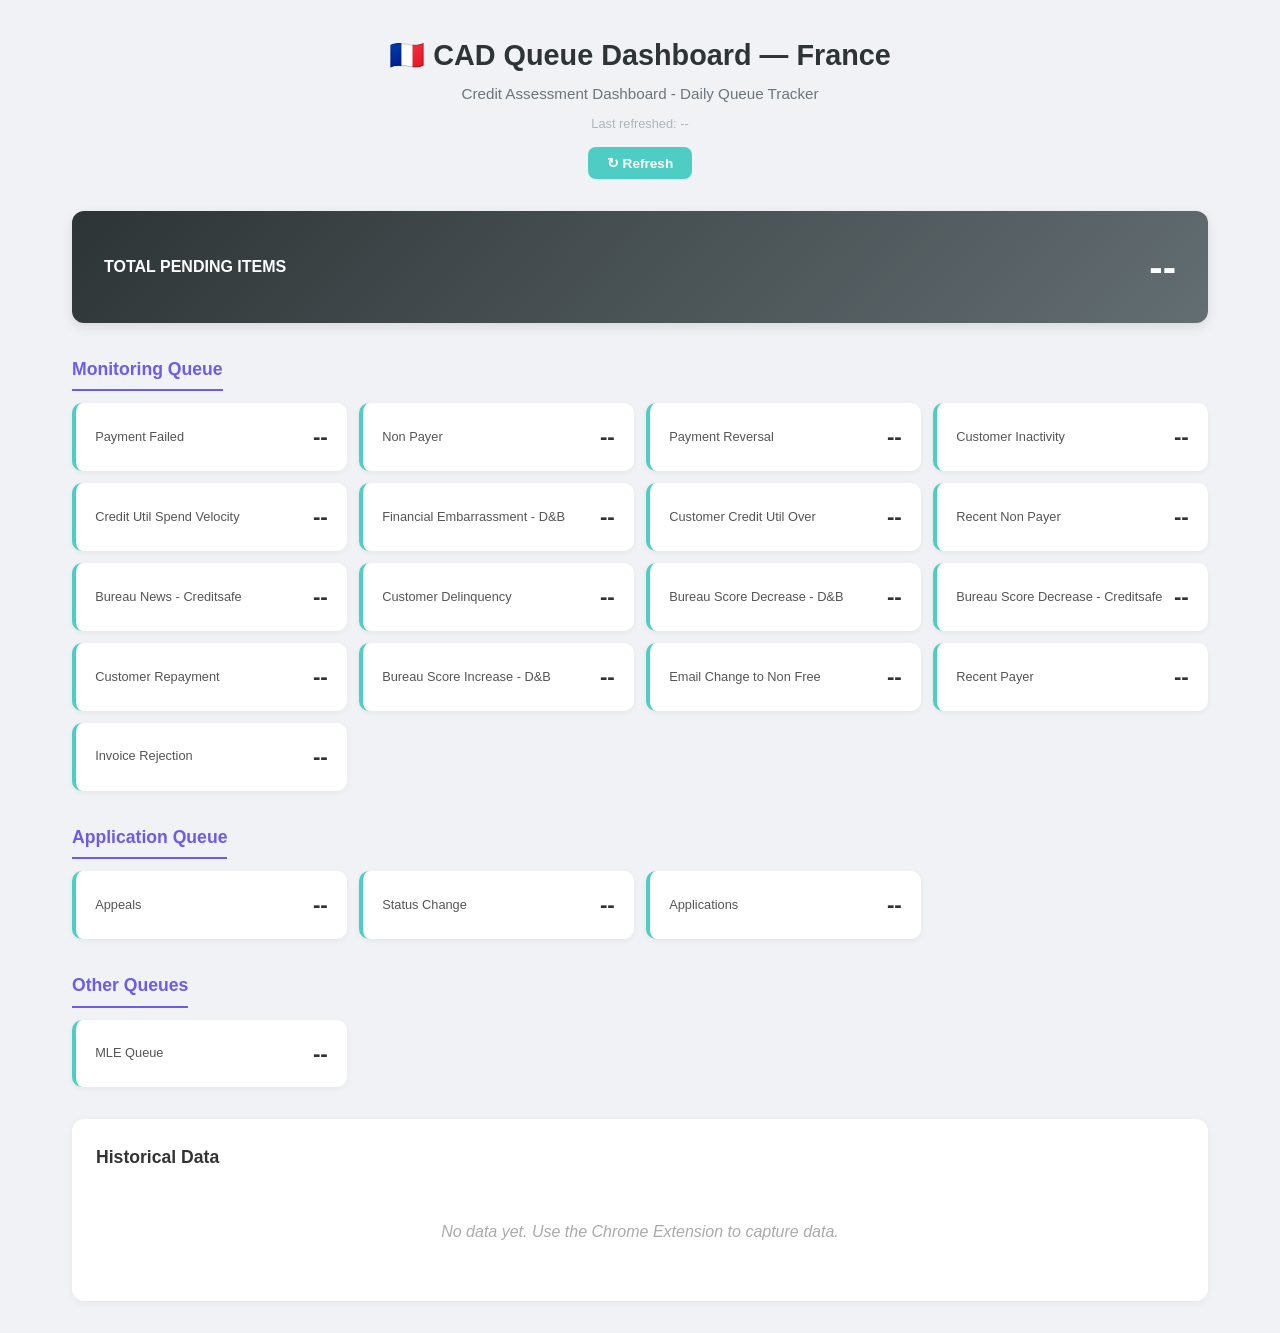
==== cad.html @ 13afd169 "Add CAD Queue Dashboard HTML structure" ====
<!DOCTYPE html>
<html lang="en">
<head>
    <meta charset="UTF-8">
    <meta name="viewport" content="width=device-width, initial-scale=1.0">
    <title>CAD Queue Dashboard - France</title>
    <style>
        * { margin: 0; padding: 0; box-sizing: border-box; }
        body {
            font-family: -apple-system, BlinkMacSystemFont, 'Segoe UI', Roboto, sans-serif;
            background: #f0f2f5;
            color: #1a1a2e;
            line-height: 1.6;
            min-height: 100vh;
        }
        .container { max-width: 1200px; margin: 0 auto; padding: 2rem; }
        header { text-align: center; margin-bottom: 2rem; }
        header h1 { font-size: 1.8rem; color: #2d3436; }
        header .subtitle { color: #6c757d; font-size: 0.95rem; margin-top: 0.25rem; }
        .last-updated { color: #adb5bd; font-size: 0.8rem; margin-top: 0.5rem; }
        .btn-refresh {
            margin-top: 0.75rem; padding: 0.5rem 1.2rem; background: #4ecdc4; color: #fff;
            border: none; border-radius: 8px; font-size: 0.85rem; font-weight: 600; cursor: pointer;
        }
        .btn-refresh:hover { background: #3dbdb5; }

        .total-banner {
            background: linear-gradient(135deg, #2d3436, #636e72);
            color: white; border-radius: 12px; padding: 1.5rem 2rem;
            display: flex; justify-content: space-between; align-items: center;
            margin-bottom: 2rem; box-shadow: 0 4px 12px rgba(0,0,0,0.1);
        }
        .total-banner h2 { font-size: 1rem; font-weight: 600; }
        .total-banner .total-num { font-size: 2.5rem; font-weight: 700; }

        .section { margin-bottom: 2rem; }
        .section h2 {
            font-size: 1.1rem; color: #6c5ce7; margin-bottom: 0.75rem;
            border-bottom: 2px solid #6c5ce7; padding-bottom: 0.4rem; display: inline-block;
        }
        .grid {
            display: grid; grid-template-columns: repeat(auto-fill, minmax(220px, 1fr)); gap: 0.75rem;
        }
        .card {
            background: #fff; border-radius: 10px; padding: 1rem 1.2rem;
            display: flex; justify-content: space-between; align-items: center;
            box-shadow: 0 2px 6px rgba(0,0,0,0.05); border-left: 4px solid #4ecdc4;
            transition: transform 0.2s;
        }
        .card:hover { transform: translateY(-1px); box-shadow: 0 4px 12px rgba(0,0,0,0.08); }
        .card-name { font-size: 0.8rem; color: #555; font-weight: 500; }
        .card-num { font-size: 1.4rem; font-weight: 700; color: #2d3436; }
        .card-num.zero { color: #ccc; }
        .card-num.high { color: #ff6b6b; }

        .history-section { background: #fff; border-radius: 12px; padding: 1.5rem; box-shadow: 0 2px 8px rgba(0,0,0,0.05); margin-top: 2rem; }
        .history-section h2 { font-size: 1.1rem; color: #333; margin-bottom: 1rem; }
        table { width: 100%; border-collapse: collapse; font-size: 0.8rem; }
        th, td { padding: 0.6rem 0.8rem; text-align: center; border-bottom: 1px solid #eee; }
        th { background: #f8f9fa; font-weight: 600; color: #495057; text-transform: uppercase; font-size: 0.7rem; }
        .empty-state { text-align: center; color: #aaa; padding: 2rem; font-style: italic; }

        @media (max-width: 768px) {
            .container { padding: 1rem; }
            .grid { grid-template-columns: 1fr 1fr; }
        }
    </style>
</head>
<body>
    <div class="container">
        <header>
            <h1>🇫🇷 CAD Queue Dashboard — France</h1>
            <p class="subtitle">Credit Assessment Dashboard - Daily Queue Tracker</p>
            <p class="last-updated" id="last-updated">Last refreshed: --</p>
            <button class="btn-refresh" onclick="loadData()">↻ Refresh</button>
        </header>

        <div class="total-banner">
            <h2>TOTAL PENDING ITEMS</h2>
            <span class="total-num" id="grand-total">--</span>
        </div>

        <div class="section">
            <h2>Monitoring Queue</h2>
            <div class="grid" id="monitoring-grid"></div>
        </div>

        <div class="section">
            <h2>Application Queue</h2>
            <div class="grid" id="application-grid"></div>
        </div>

        <div class="section">
            <h2>Other Queues</h2>
            <div class="grid" id="other-grid"></div>
        </div>

        <div class="history-section">
            <h2>Historical Data</h2>
            <div id="history-content">
                <p class="empty-state">Loading...</p>
            </div>
        </div>
    </div>

    <script>
        const GITHUB_OWNER = 'prasansg613';
        const GITHUB_REPO = 'cad-dashboard';
        const RAW_URL = `https://raw.githubusercontent.com/${GITHUB_OWNER}/${GITHUB_REPO}/main/data.json`;

        const MONITORING = [
            { key: 'paymentFailed', name: 'Payment Failed' },
            { key: 'nonPayer', name: 'Non Payer' },
            { key: 'paymentReversal', name: 'Payment Reversal' },
            { key: 'customerInactivity', name: 'Customer Inactivity' },
            { key: 'creditUtilSpendVelocity', name: 'Credit Util Spend Velocity' },
            { key: 'financialEmbarrassmentDnb', name: 'Financial Embarrassment - D&B' },
            { key: 'customerCreditUtilOver', name: 'Customer Credit Util Over' },
            { key: 'recentNonPayer', name: 'Recent Non Payer' },
            { key: 'bureauNewsCreditsafe', name: 'Bureau News - Creditsafe' },
            { key: 'customerDelinquency', name: 'Customer Delinquency' },
            { key: 'bureauScoreDecreaseDnb', name: 'Bureau Score Decrease - D&B' },
            { key: 'bureauScoreDecreaseCreditsafe', name: 'Bureau Score Decrease - Creditsafe' },
            { key: 'customerRepayment', name: 'Customer Repayment' },
            { key: 'bureauScoreIncreaseDnb', name: 'Bureau Score Increase - D&B' },
            { key: 'customerEmailChange', name: 'Email Change to Non Free' },
            { key: 'recentPayer', name: 'Recent Payer' },
            { key: 'invoiceRejection', name: 'Invoice Rejection' }
        ];
        const APPLICATION = [
            { key: 'appeals', name: 'Appeals' },
            { key: 'statusChange', name: 'Status Change' },
            { key: 'applications', name: 'Applications' }
        ];
        const OTHER = [
            { key: 'mle', name: 'MLE Queue' }
        ];

        function renderGrid(containerId, queues, data) {
            const container = document.getElementById(containerId);
            container.innerHTML = queues.map(q => {
                const val = (data && data[q.key]) !== undefined ? data[q.key] : '--';
                const cls = val === 0 ? 'zero' : (val > 10 ? 'high' : '');
                return `<div class="card"><span class="card-name">${q.name}</span><span class="card-num ${cls}">${val}</span></div>`;
            }).join('');
        }

        async function loadData() {
            try {
                const response = await fetch(RAW_URL + '?t=' + Date.now());
                if (!response.ok) throw new Error('Not found');
                const allData = await response.json();

                // Get today's or most recent entry
                const today = new Date().toISOString().split('T')[0];
                let entry = allData.find(d => d.date === today);
                if (!entry && allData.length > 0) {
                    entry = allData.sort((a, b) => new Date(b.date) - new Date(a.date))[0];
                }

                const queues = entry ? entry.queues : {};
                renderGrid('monitoring-grid', MONITORING, queues);
                renderGrid('application-grid', APPLICATION, queues);
                renderGrid('other-grid', OTHER, queues);

                // Calculate total
                let total = 0;
                [...MONITORING, ...APPLICATION, ...OTHER].forEach(q => {
                    if (queues[q.key]) total += queues[q.key];
                });
                document.getElementById('grand-total').textContent = total;
                document.getElementById('last-updated').textContent = 'Last refreshed: ' + new Date().toLocaleString();

                // Render history
                renderHistory(allData);
            } catch (e) {
                renderGrid('monitoring-grid', MONITORING, {});
                renderGrid('application-grid', APPLICATION, {});
                renderGrid('other-grid', OTHER, {});
                document.getElementById('history-content').innerHTML = '<p class="empty-state">No data yet. Use the Chrome Extension to capture data.</p>';
            }
        }

        function renderHistory(allData) {
            if (!allData || allData.length === 0) {
                document.getElementById('history-content').innerHTML = '<p class="empty-state">No historical data yet.</p>';
                return;
            }
            const sorted = allData.sort((a, b) => new Date(b.date) - new Date(a.date)).slice(0, 7);
            let html = '<table><thead><tr><th>Date</th><th>Total</th></tr></thead><tbody>';
            sorted.forEach(entry => {
                let total = 0;
                if (entry.queues) {
                    Object.values(entry.queues).forEach(v => { if (typeof v === 'number') total += v; });
                }
                html += `<tr><td>${entry.date}</td><td><strong>${total}</strong></td></tr>`;
            });
            html += '</tbody></table>';
            document.getElementById('history-content').innerHTML = html;
        }

        loadData();
        setInterval(loadData, 5 * 60 * 1000);
    </script>
</body>
</html>
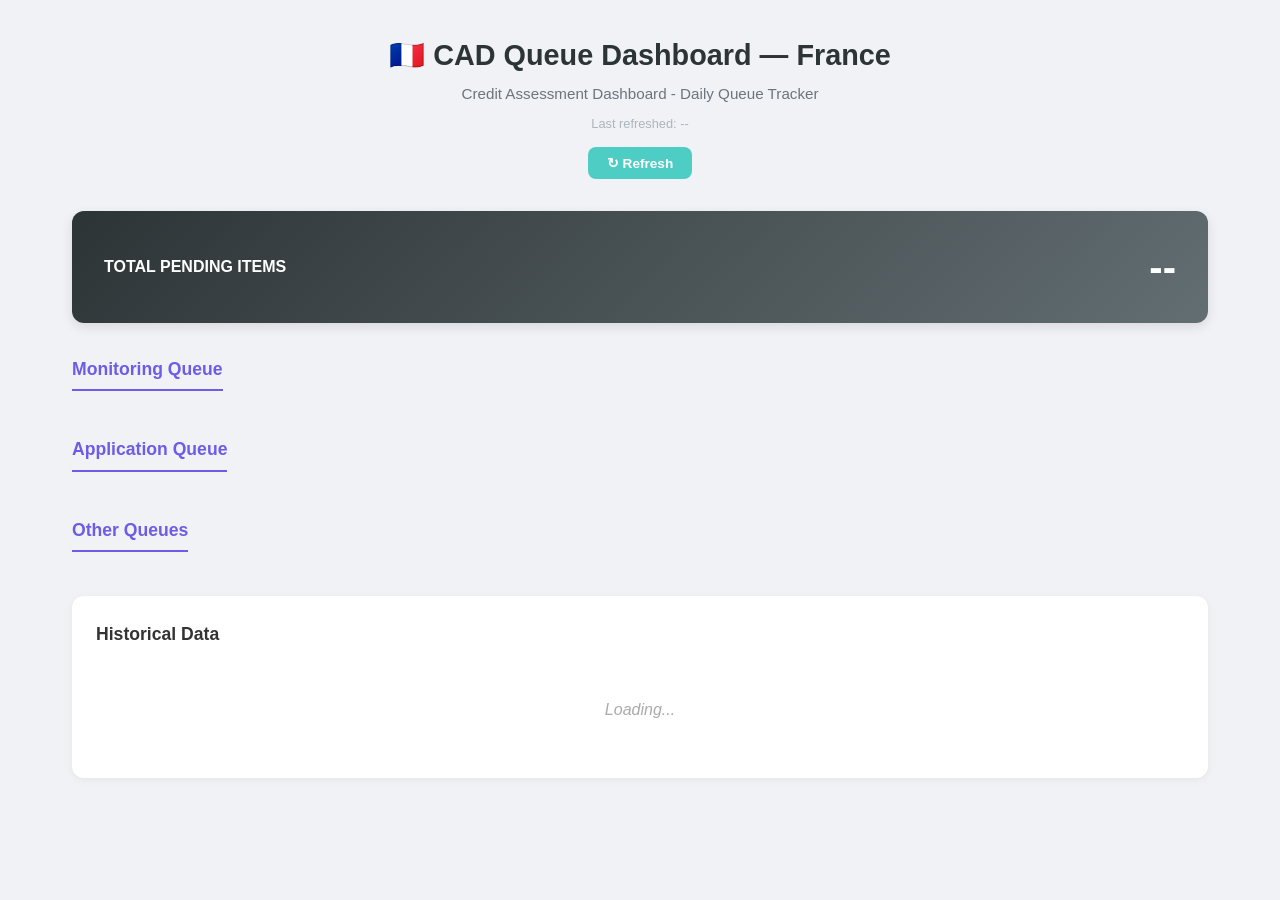
==== commit c8a0a34a: "Update cad.html" ====
--- a/cad.html
+++ b/cad.html
@@ -105,9 +105,8 @@
 
     <script>
         const GITHUB_OWNER = 'prasansg613';
-        const GITHUB_REPO = 'cad-dashboard';
-        const RAW_URL = `https://raw.githubusercontent.com/${GITHUB_OWNER}/${GITHUB_REPO}/main/data.json`;
-
+        const GITHUB_REPO = 'queue-dashboard';
+        const RAW_URL = \https://raw.githubusercontent.com/${GITHUB_OWNER}/${GITHUB_REPO}/main/cad-data.json\`;`
         const MONITORING = [
             { key: 'paymentFailed', name: 'Payment Failed' },
             { key: 'nonPayer', name: 'Non Payer' },
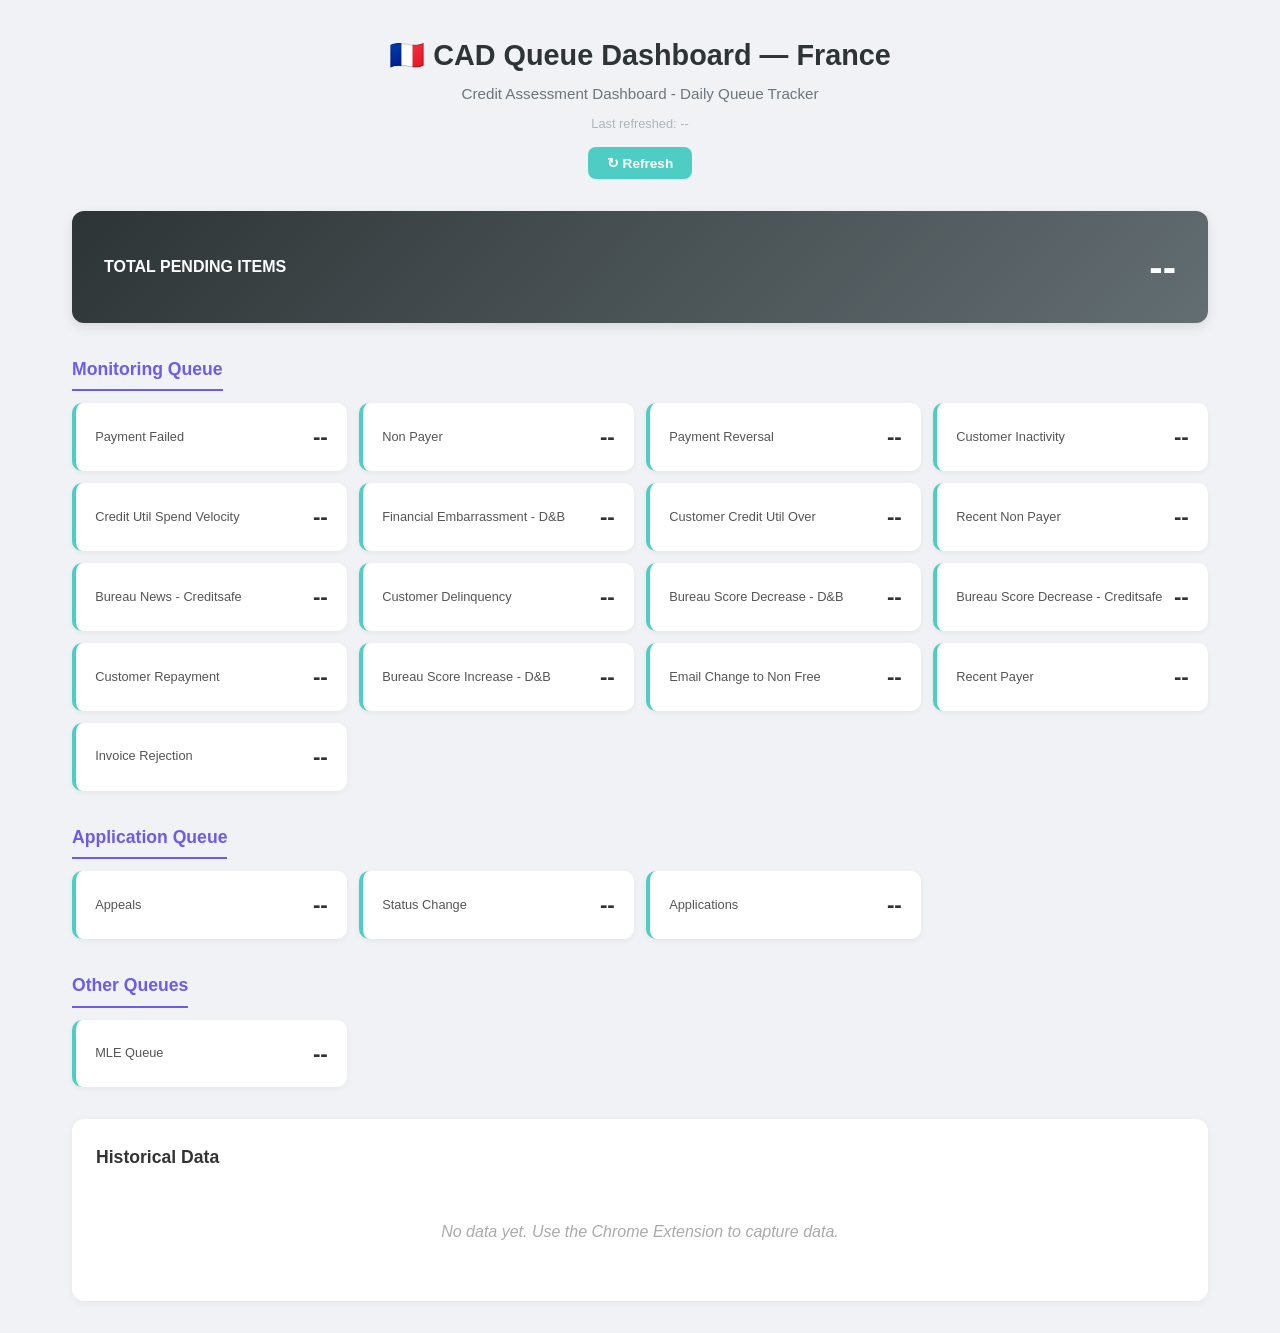
==== commit 5b5823c8: "Update cad.html" ====
--- a/cad.html
+++ b/cad.html
@@ -106,8 +106,8 @@
     <script>
         const GITHUB_OWNER = 'prasansg613';
         const GITHUB_REPO = 'queue-dashboard';
-        const RAW_URL = \https://raw.githubusercontent.com/${GITHUB_OWNER}/${GITHUB_REPO}/main/cad-data.json\`;`
-        const MONITORING = [
+      const RAW_URL = `https://api.github.com/repos/${GITHUB_OWNER}/${GITHUB_REPO}/contents/cad-data.json`;
+      const MONITORING = [
             { key: 'paymentFailed', name: 'Payment Failed' },
             { key: 'nonPayer', name: 'Non Payer' },
             { key: 'paymentReversal', name: 'Payment Reversal' },
@@ -146,9 +146,11 @@
 
         async function loadData() {
             try {
-                const response = await fetch(RAW_URL + '?t=' + Date.now());
-                if (!response.ok) throw new Error('Not found');
-                const allData = await response.json();
+                const response = await fetch(RAW_URL, { headers: { 'Accept': 'application/vnd.github.v3+json' } });
+if (!response.ok) throw new Error('Not found');
+const fileInfo = await response.json();
+const allData = JSON.parse(atob(fileInfo.content));
+
 
                 // Get today's or most recent entry
                 const today = new Date().toISOString().split('T')[0];
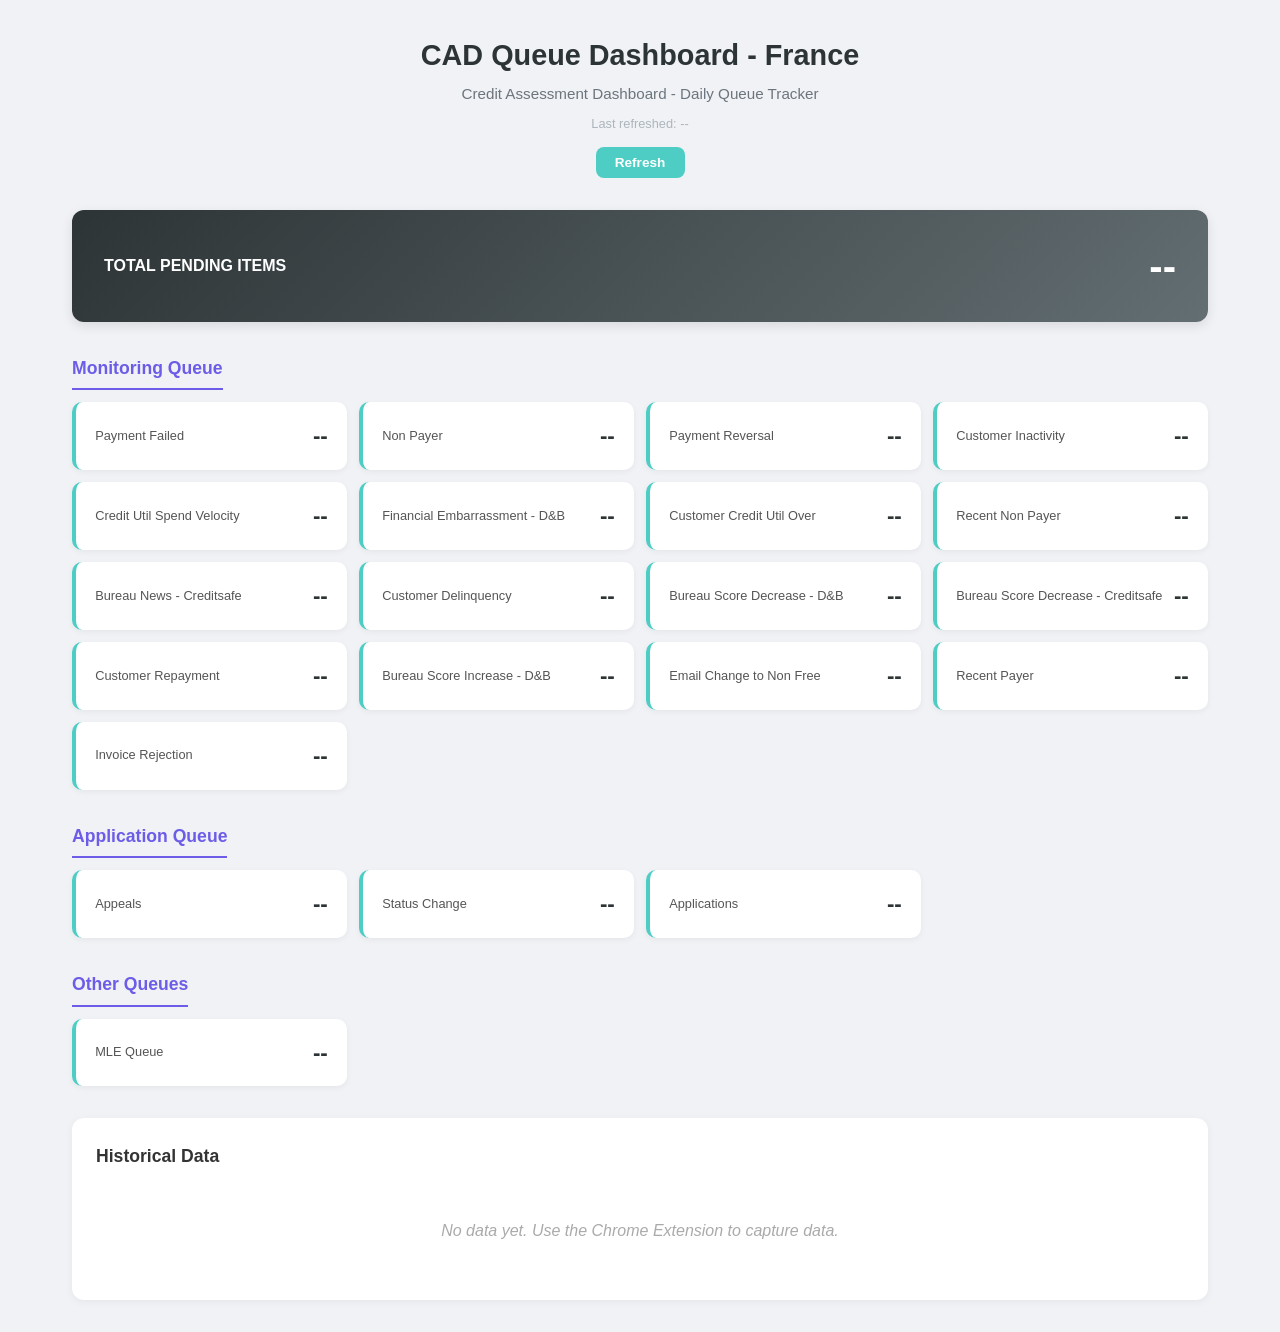
==== commit e9f0fc7e: "Update cad.html" ====
--- a/cad.html
+++ b/cad.html
@@ -69,10 +69,10 @@
 <body>
     <div class="container">
         <header>
-            <h1>🇫🇷 CAD Queue Dashboard — France</h1>
+            <h1>CAD Queue Dashboard - France</h1>
             <p class="subtitle">Credit Assessment Dashboard - Daily Queue Tracker</p>
             <p class="last-updated" id="last-updated">Last refreshed: --</p>
-            <button class="btn-refresh" onclick="loadData()">↻ Refresh</button>
+            <button class="btn-refresh" onclick="loadData()">Refresh</button>
         </header>
 
         <div class="total-banner">
@@ -104,10 +104,11 @@
     </div>
 
     <script>
-        const GITHUB_OWNER = 'prasansg613';
-        const GITHUB_REPO = 'queue-dashboard';
-      const RAW_URL = `https://api.github.com/repos/${GITHUB_OWNER}/${GITHUB_REPO}/contents/cad-data.json`;
-      const MONITORING = [
+        var GITHUB_OWNER = 'prasansg613';
+        var GITHUB_REPO = 'queue-dashboard';
+        var API_URL = 'https://api.github.com/repos/' + GITHUB_OWNER + '/' + GITHUB_REPO + '/contents/cad-data.json';
+
+        var MONITORING = [
             { key: 'paymentFailed', name: 'Payment Failed' },
             { key: 'nonPayer', name: 'Non Payer' },
             { key: 'paymentReversal', name: 'Payment Reversal' },
@@ -126,60 +127,76 @@
             { key: 'recentPayer', name: 'Recent Payer' },
             { key: 'invoiceRejection', name: 'Invoice Rejection' }
         ];
-        const APPLICATION = [
+        var APPLICATION = [
             { key: 'appeals', name: 'Appeals' },
             { key: 'statusChange', name: 'Status Change' },
             { key: 'applications', name: 'Applications' }
         ];
-        const OTHER = [
+        var OTHER = [
             { key: 'mle', name: 'MLE Queue' }
         ];
 
         function renderGrid(containerId, queues, data) {
-            const container = document.getElementById(containerId);
-            container.innerHTML = queues.map(q => {
-                const val = (data && data[q.key]) !== undefined ? data[q.key] : '--';
-                const cls = val === 0 ? 'zero' : (val > 10 ? 'high' : '');
-                return `<div class="card"><span class="card-name">${q.name}</span><span class="card-num ${cls}">${val}</span></div>`;
-            }).join('');
-        }
-
-        async function loadData() {
-            try {
-                const response = await fetch(RAW_URL, { headers: { 'Accept': 'application/vnd.github.v3+json' } });
-if (!response.ok) throw new Error('Not found');
-const fileInfo = await response.json();
-const allData = JSON.parse(atob(fileInfo.content));
-
-
-                // Get today's or most recent entry
-                const today = new Date().toISOString().split('T')[0];
-                let entry = allData.find(d => d.date === today);
-                if (!entry && allData.length > 0) {
-                    entry = allData.sort((a, b) => new Date(b.date) - new Date(a.date))[0];
-                }
-
-                const queues = entry ? entry.queues : {};
-                renderGrid('monitoring-grid', MONITORING, queues);
-                renderGrid('application-grid', APPLICATION, queues);
-                renderGrid('other-grid', OTHER, queues);
-
-                // Calculate total
-                let total = 0;
-                [...MONITORING, ...APPLICATION, ...OTHER].forEach(q => {
-                    if (queues[q.key]) total += queues[q.key];
+            var container = document.getElementById(containerId);
+            var html = '';
+            for (var i = 0; i < queues.length; i++) {
+                var q = queues[i];
+                var val = (data && data[q.key] !== undefined) ? data[q.key] : '--';
+                var cls = val === 0 ? 'zero' : (val > 10 ? 'high' : '');
+                html += '<div class="card"><span class="card-name">' + q.name + '</span><span class="card-num ' + cls + '">' + val + '</span></div>';
+            }
+            container.innerHTML = html;
+        }
+
+        function loadData() {
+            fetch(API_URL, { headers: { 'Accept': 'application/vnd.github.v3+json' } })
+                .then(function(response) {
+                    if (!response.ok) throw new Error('Not found');
+                    return response.json();
+                })
+                .then(function(fileInfo) {
+                    var content = atob(fileInfo.content);
+                    var allData = JSON.parse(content);
+
+                    // Handle both array and single object format
+                    if (!Array.isArray(allData)) {
+                        allData = [allData];
+                    }
+
+                    // Get today's or most recent entry
+                    var today = new Date().toISOString().split('T')[0];
+                    var entry = null;
+                    for (var i = 0; i < allData.length; i++) {
+                        if (allData[i].date === today) { entry = allData[i]; break; }
+                    }
+                    if (!entry && allData.length > 0) {
+                        allData.sort(function(a, b) { return new Date(b.date) - new Date(a.date); });
+                        entry = allData[0];
+                    }
+
+                    var queues = entry ? (entry.queues || {}) : {};
+                    renderGrid('monitoring-grid', MONITORING, queues);
+                    renderGrid('application-grid', APPLICATION, queues);
+                    renderGrid('other-grid', OTHER, queues);
+
+                    // Calculate total
+                    var total = 0;
+                    var allQueues = MONITORING.concat(APPLICATION).concat(OTHER);
+                    for (var j = 0; j < allQueues.length; j++) {
+                        if (queues[allQueues[j].key]) total += queues[allQueues[j].key];
+                    }
+                    document.getElementById('grand-total').textContent = total;
+                    document.getElementById('last-updated').textContent = 'Last refreshed: ' + new Date().toLocaleString();
+
+                    // Render history
+                    renderHistory(allData);
+                })
+                .catch(function(e) {
+                    renderGrid('monitoring-grid', MONITORING, {});
+                    renderGrid('application-grid', APPLICATION, {});
+                    renderGrid('other-grid', OTHER, {});
+                    document.getElementById('history-content').innerHTML = '<p class="empty-state">No data yet. Use the Chrome Extension to capture data.</p>';
                 });
-                document.getElementById('grand-total').textContent = total;
-                document.getElementById('last-updated').textContent = 'Last refreshed: ' + new Date().toLocaleString();
-
-                // Render history
-                renderHistory(allData);
-            } catch (e) {
-                renderGrid('monitoring-grid', MONITORING, {});
-                renderGrid('application-grid', APPLICATION, {});
-                renderGrid('other-grid', OTHER, {});
-                document.getElementById('history-content').innerHTML = '<p class="empty-state">No data yet. Use the Chrome Extension to capture data.</p>';
-            }
         }
 
         function renderHistory(allData) {
@@ -187,15 +204,20 @@
                 document.getElementById('history-content').innerHTML = '<p class="empty-state">No historical data yet.</p>';
                 return;
             }
-            const sorted = allData.sort((a, b) => new Date(b.date) - new Date(a.date)).slice(0, 7);
-            let html = '<table><thead><tr><th>Date</th><th>Total</th></tr></thead><tbody>';
-            sorted.forEach(entry => {
-                let total = 0;
+            allData.sort(function(a, b) { return new Date(b.date) - new Date(a.date); });
+            var sorted = allData.slice(0, 7);
+            var html = '<table><thead><tr><th>Date</th><th>Total</th></tr></thead><tbody>';
+            for (var i = 0; i < sorted.length; i++) {
+                var entry = sorted[i];
+                var total = 0;
                 if (entry.queues) {
-                    Object.values(entry.queues).forEach(v => { if (typeof v === 'number') total += v; });
+                    var keys = Object.keys(entry.queues);
+                    for (var j = 0; j < keys.length; j++) {
+                        if (typeof entry.queues[keys[j]] === 'number') total += entry.queues[keys[j]];
+                    }
                 }
-                html += `<tr><td>${entry.date}</td><td><strong>${total}</strong></td></tr>`;
-            });
+                html += '<tr><td>' + entry.date + '</td><td><strong>' + total + '</strong></td></tr>';
+            }
             html += '</tbody></table>';
             document.getElementById('history-content').innerHTML = html;
         }
